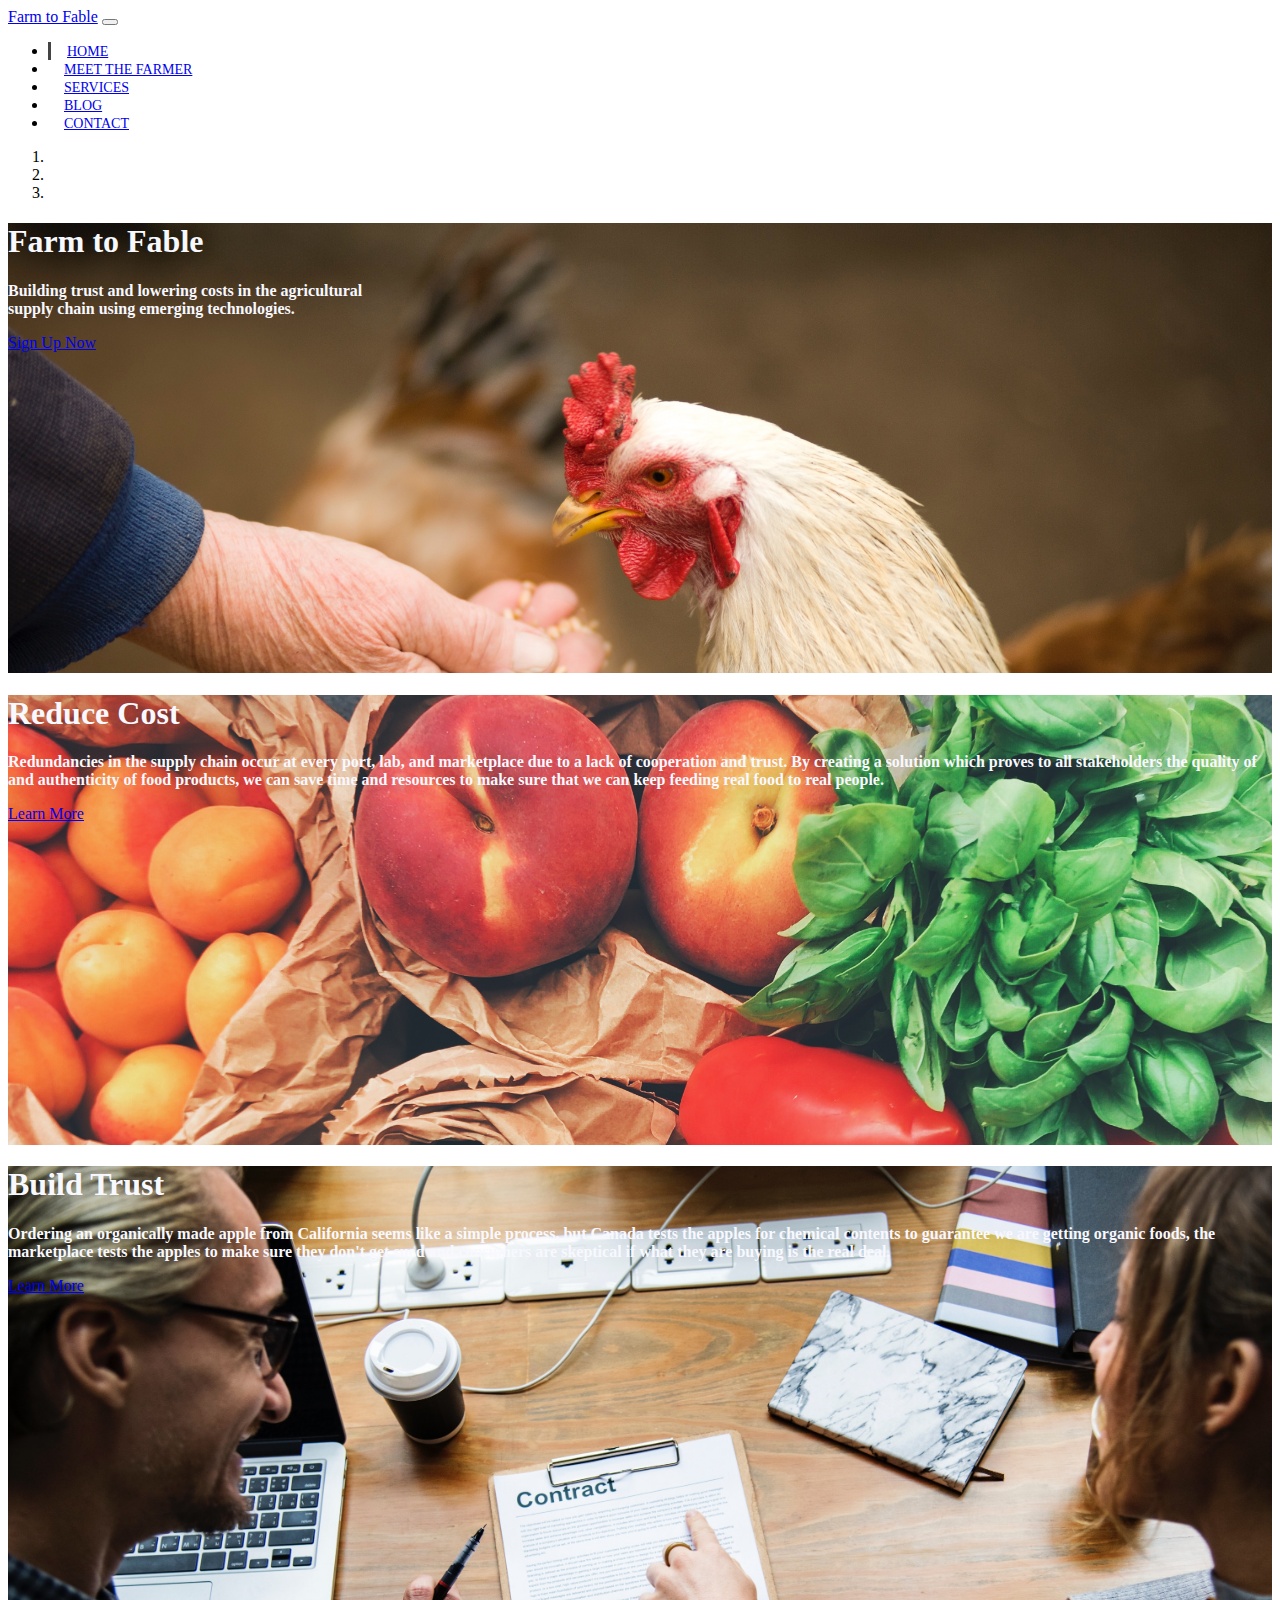
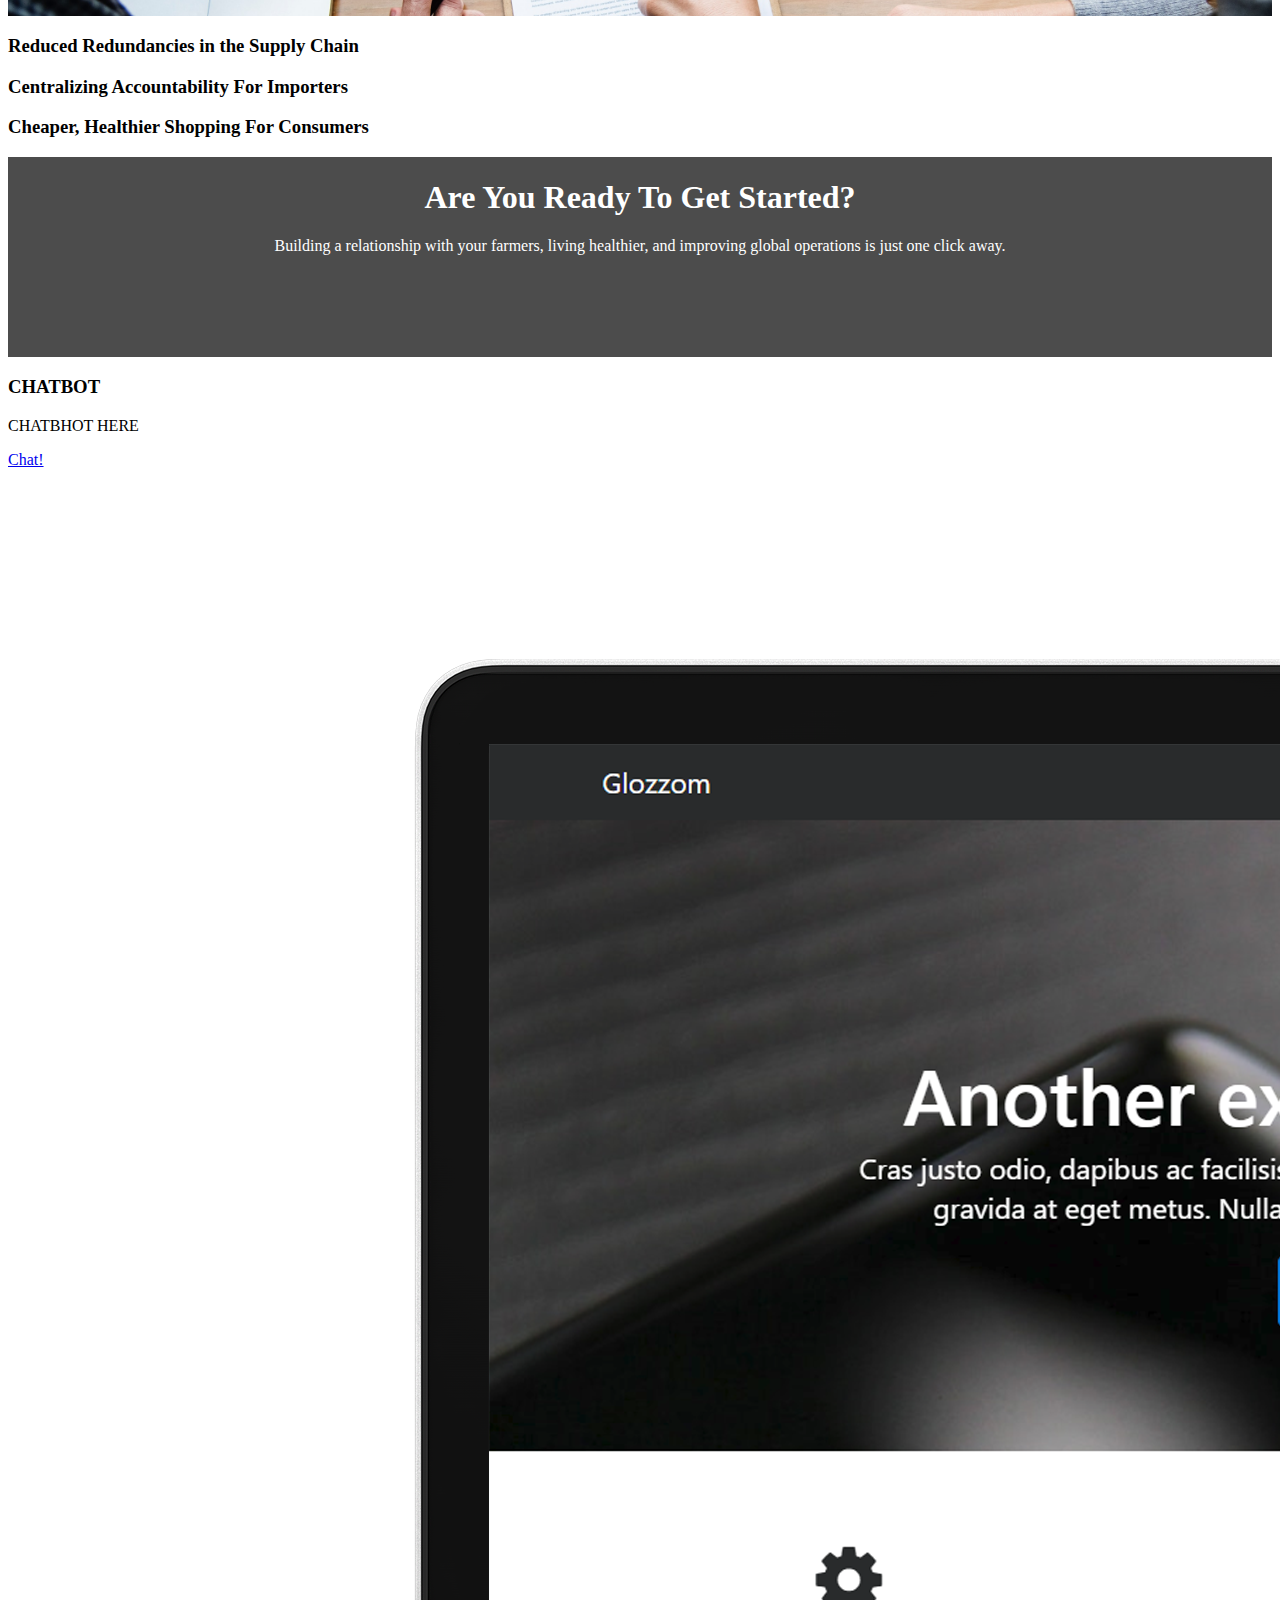
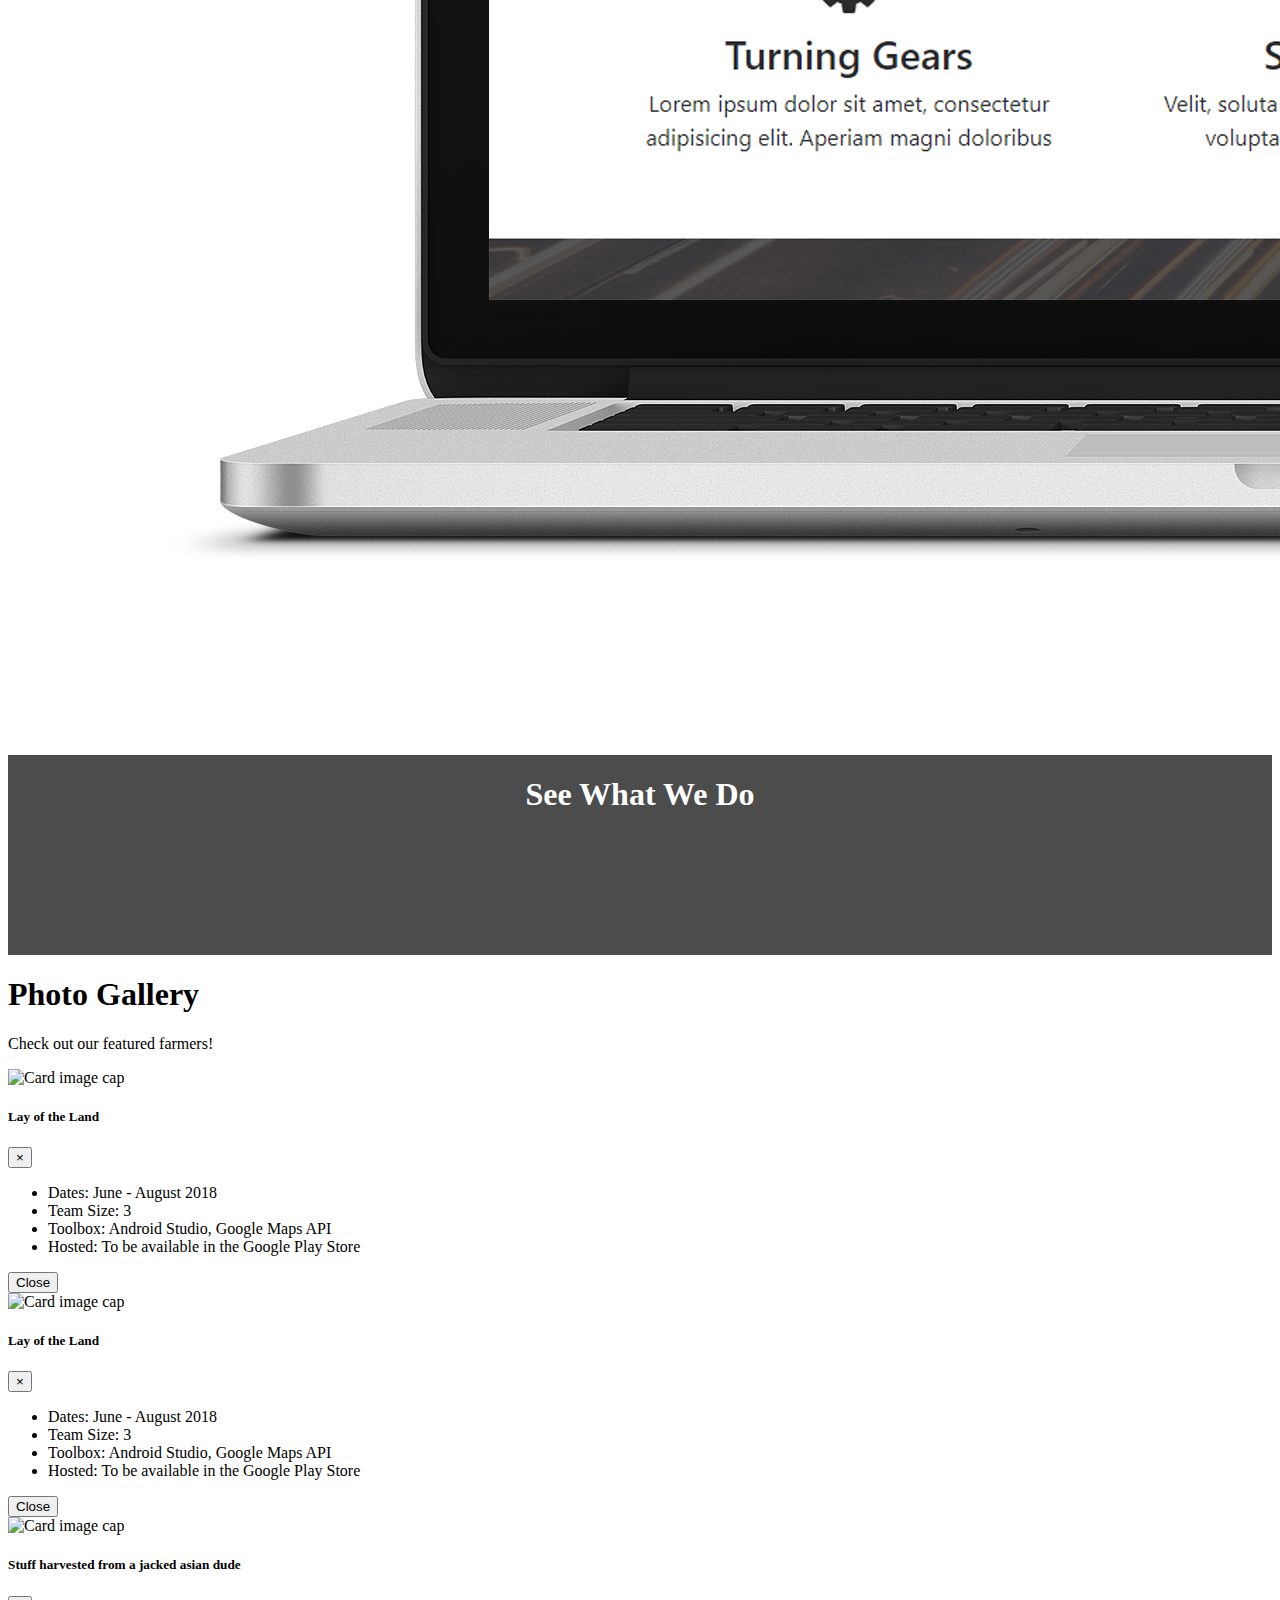
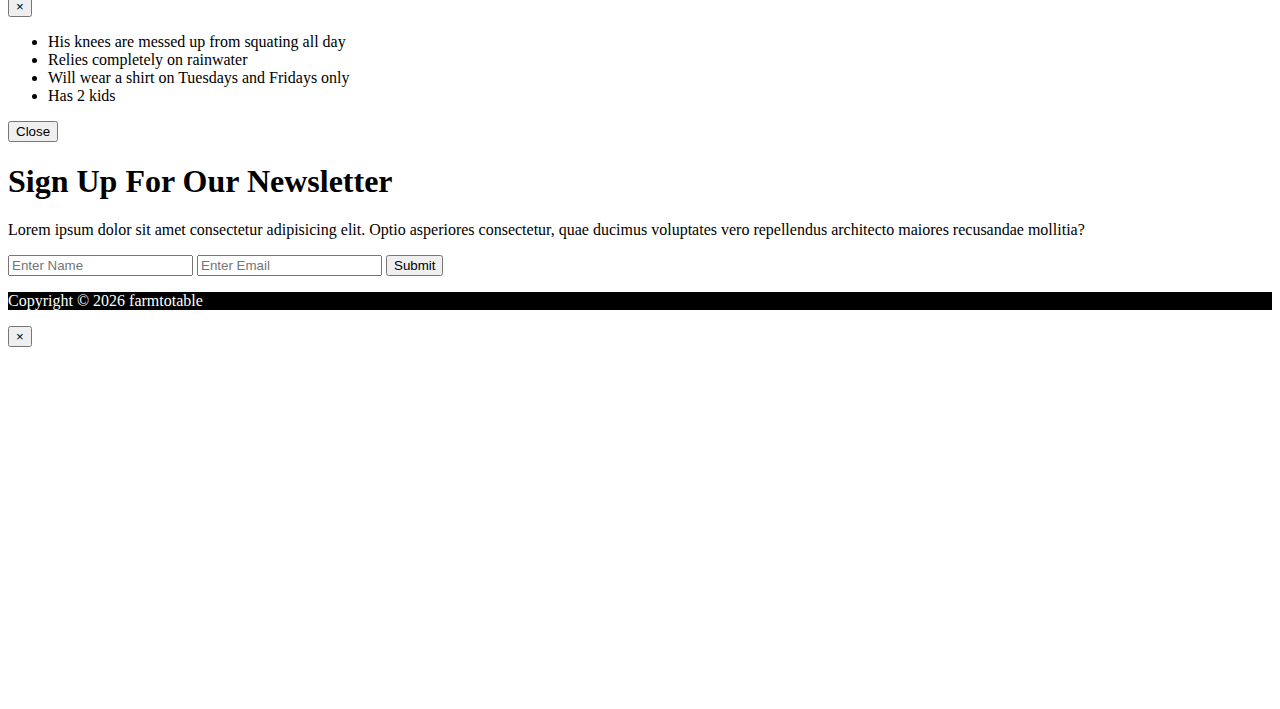
==== FrontEnd/index.html @ 5220e640 "Adding the front end skeleton, mostly placeholders" ====
<!DOCTYPE html>
<html lang="en">

<head>
  <meta charset="UTF-8">
  <meta name="viewport" content="width=device-width, initial-scale=1.0">
  <meta http-equiv="X-UA-Compatible" content="ie=edge">
  <link rel="stylesheet" href="https://use.fontawesome.com/releases/v5.0.13/css/all.css" integrity="sha384-DNOHZ68U8hZfKXOrtjWvjxusGo9WQnrNx2sqG0tfsghAvtVlRW3tvkXWZh58N9jp"
    crossorigin="anonymous">
  <link rel="stylesheet" href="https://stackpath.bootstrapcdn.com/bootstrap/4.1.1/css/bootstrap.min.css" integrity="sha384-WskhaSGFgHYWDcbwN70/dfYBj47jz9qbsMId/iRN3ewGhXQFZCSftd1LZCfmhktB"
    crossorigin="anonymous">
  <link rel="stylesheet" href="https://cdnjs.cloudflare.com/ajax/libs/ekko-lightbox/5.3.0/ekko-lightbox.css" />
  <link rel="stylesheet" href="css/style.css">
  <title>Bootstrap Theme</title>
</head>

<body>
  <nav class="navbar navbar-expand-sm navbar-dark bg-dark">
    <div class="container">
      <a href="index.html" class="navbar-brand">Farm to Fable</a>
      <button class="navbar-toggler" data-toggle="collapse" data-target="#navbarCollapse">
        <span class="navbar-toggler-icon"></span>
      </button>
      <div class="collapse navbar-collapse" id="navbarCollapse">
        <ul class="navbar-nav ml-auto">
          <li class="nav-item active">
            <a href="index.html" class="nav-link">Home</a>
          </li>
          <li class="nav-item">
            <a href="about.html" class="nav-link">Meet the Farmer</a>
          </li>
          <li class="nav-item">
            <a href="services.html" class="nav-link">Services</a>
          </li>
          <li class="nav-item">
            <a href="blog.html" class="nav-link">Blog</a>
          </li>
          <li class="nav-item">
            <a href="contact.html" class="nav-link">Contact</a>
          </li>
        </ul>
      </div>
    </div>
  </nav>

  <!-- SHOWCASE SLIDER -->
  <section id="showcase">
    <div id="myCarousel" class="carousel slide" data-ride="carousel">
      <ol class="carousel-indicators">
        <li data-target="#myCarousel" data-slide-to="0" class="active"></li>
        <li data-target="#myCarousel" data-slide-to="1"></li>
        <li data-target="#myCarousel" data-slide-to="2"></li>
      </ol>
      <div class="carousel-inner">
        <div class="carousel-item carousel-image-1 active">
          <div class="container">
            <div class="carousel-caption d-none d-sm-block text-left mb-5 ">
              <h1 class="display-3">Farm to Fable</h1>
              <p class="lead"><b>Building trust and lowering costs in the agricultural<br/>supply chain using emerging technologies.</b></p>
              <a href="#" class="btn btn-danger btn-lg">Sign Up Now</a>
            </div>
          </div>
        </div>

        <div class="carousel-item carousel-image-2">
          <div class="container">
            <div class="carousel-caption d-none d-sm-block mb-5">
              <h1 class="display-3">Reduce Cost</h1>
              <p class="lead"><b>Redundancies in the supply chain occur at every port, lab, and marketplace due to a lack of cooperation and trust. By creating a solution which proves to all stakeholders the quality of and authenticity of food products, we can save time and resources to make sure that we can keep feeding real food to real people.</b></p>
              <a href="#" class="btn btn-primary btn-lg">Learn More</a>
            </div>
          </div>
        </div>

        <div class="carousel-item carousel-image-3">
          <div class="container">
            <div class="carousel-caption d-none d-sm-block mb-5">
              <h1 class="display-3">Build Trust</h1>
              <p class="lead"><b>Ordering an organically made apple from California seems like a simple process, but Canada tests the apples for chemical contents to guarantee we are getting organic foods, the marketplace tests the apples to make sure they don't get sued and consumers are skeptical if what they are buying is the real deal.</b></p>
              <a href="#" class="btn btn-success btn-lg">Learn More</a>
            </div>
          </div>
        </div>
      </div>

      <a href="#myCarousel" data-slide="prev" class="carousel-control-prev">
        <span class="carousel-control-prev-icon"></span>
      </a>

      <a href="#myCarousel" data-slide="next" class="carousel-control-next">
        <span class="carousel-control-next-icon"></span>
      </a>
    </div>
  </section>

  <!--HOME ICON SECTION  -->
  <section id="home-icons" class="py-5">
    <div class="container">
      <div class="row">
        <div class="col-md-4 mb-4 text-center">
          <i class="fas fa-cog fa-3x mb-2"></i>
          <h3>Reduced Redundancies in the Supply Chain</h3>
        </div>
        <div class="col-md-4 mb-4 text-center">
          <i class="fas fa-cloud fa-3x mb-2"></i>
          <h3>Centralizing Accountability For Importers</h3>
        </div>
        <div class="col-md-4 mb-4 text-center">
          <i class="fas fa-cart-plus fa-3x mb-2"></i>
          <h3>Cheaper, Healthier Shopping For Consumers</h3>
        </div>
      </div>
    </div>
  </section>

  <!-- HOME HEADING SECTION -->
  <section id="home-heading" class="p-5">
    <div class="dark-overlay">
      <div class="row">
        <div class="col">
          <div class="container pt-5">
            <h1>Are You Ready To Get Started?</h1>
            <p class="d-none d-md-block">Building a relationship with your farmers, living healthier, and improving global operations is just one click away.</p>
          </div>
        </div>
      </div>
    </div>
  </section>

  <!-- INFO SECTION -->
  <section id="info" class="py-3">
    <div class="container">
      <div class="row">
        <div class="col-md-6 align-self-center">
          <h3>CHATBOT</h3>
          <p>CHATBHOT HERE</p>
          <a href="about.html" class="btn btn-outline-danger btn-lg">Chat!</a>
        </div>
        <div class="col-md-6">
          <img src="img/laptop.png" alt="" class="img-fluid">
        </div>
      </div>
    </div>
  </section>

  <!-- VIDEO PLAY -->
  <section id="video-play">
    <div class="dark-overlay">
      <div class="row">
        <div class="col">
          <div class="container p-5">
            <a href="#" class="video" data-video="https://www.youtube.com/embed/FtK65VH5OBg" data-toggle="modal" data-target="#videoModal">
              <i class="fas fa-play fa-3x"></i>
            </a>
            <h1>See What We Do</h1>
          </div>
        </div>
      </div>
    </div>
  </section>

  <!-- PHOTO GALLERY -->
  <section id="gallery" class="py-5">
    <div class="container">
      <h1 class="text-center">Photo Gallery</h1>
      <p class="text-center">Check out our featured farmers!</p>
      <div class="row mb-4">


          <!-- //////////////////////////////////////////////////// -->

        <div class="col-md-4">
            <a data-toggle="modal" data-target="#layofland" data-height="56"
            data-width="562">
              <img class="card-img-top img-fluid cardpic border border-secondary pic" src="img/farmer1.jpg" alt="Card image cap">
  
              <div class="card-body">
              </div>
            </a>
  
          </div>

        <div class="modal text-secondary" id="layofland">
            <div class="modal-dialog">
              <div class="modal-content">
                <div class="modal-header">
                  <h5 class="modal-title">Lay of the Land</h5>
                  <button class="close" data-dismiss="modal">&times;</button>
                </div>
                <div class="modal-body">
                  <ul>
                    <li>Dates: June - August 2018</li>
                    <li>Team Size: 3</li>
                    <li>Toolbox: Android Studio, Google Maps API</li>
                    <li>Hosted: To be available in the Google Play Store</li>
                  </ul>
                </div>
                <div class="modal-footer">
                  <button class="btn btn-secondary" data-dismiss="modal">Close</button>
                </div>
              </div>
            </div>
          </div>

          <!-- //////////////////////////////////////////////////// -->

          <div class="col-md-4">
              <a data-toggle="modal" data-target="#layofland" data-height="562"
              data-width="562">
                <img class="card-img-top img-fluid cardpic border border-secondary pic" height="56" src="img/farmer2.jpg" alt="Card image cap">
    
                <div class="card-body">
                </div>
              </a>
    
            </div>
  
          <div class="modal text-secondary" id="layofland">
              <div class="modal-dialog">
                <div class="modal-content">
                  <div class="modal-header">
                    <h5 class="modal-title">Lay of the Land</h5>
                    <button class="close" data-dismiss="modal">&times;</button>
                  </div>
                  <div class="modal-body">
                    <ul>
                      <li>Dates: June - August 2018</li>
                      <li>Team Size: 3</li>
                      <li>Toolbox: Android Studio, Google Maps API</li>
                      <li>Hosted: To be available in the Google Play Store</li>
                    </ul>
                  </div>
                  <div class="modal-footer">
                    <button class="btn btn-secondary" data-dismiss="modal">Close</button>
                  </div>
                </div>
              </div>
            </div>
  
            <!-- //////////////////////////////////////////////////// -->
  
            <div class="col-md-4">
                <a data-toggle="modal" data-target="#layofland" data-height="562"
                data-width="562">
                  <img class="card-img-top img-fluid cardpic border border-secondary pic" height="56" src="img/farmer3.jpg" alt="Card image cap">
      
                  <div class="card-body">
                  </div>
                </a>
      
              </div>
    
            <div class="modal text-secondary" id="layofland">
                <div class="modal-dialog">
                  <div class="modal-content">
                    <div class="modal-header">
                      <h5 class="modal-title">Stuff harvested from a jacked asian dude</h5>
                      <button class="close" data-dismiss="modal">&times;</button>
                    </div>
                    <div class="modal-body">
                      <ul>
                        <li>His knees are messed up from squating all day</li>
                        <li>Relies completely on rainwater</li>
                        <li>Will wear a shirt on Tuesdays and Fridays only</li>
                        <li>Has 2 kids</li>
                      </ul>
                    </div>
                    <div class="modal-footer">
                      <button class="btn btn-secondary" data-dismiss="modal">Close</button>
                    </div>
                  </div>
                </div>
              </div>
    
              <!-- //////////////////////////////////////////////////// -->


      </div>
    </div>
  </section>

  <!-- NEWSLETTER -->
  <section id="newsletter" class="text-center p-5 bg-dark text-white">
    <div class="container">
      <div class="row">
        <div class="col">
          <h1>Sign Up For Our Newsletter</h1>
          <p>Lorem ipsum dolor sit amet consectetur adipisicing elit. Optio asperiores consectetur, quae ducimus voluptates
            vero repellendus architecto maiores recusandae mollitia?</p>
          <form class="form-inline justify-content-center">
            <input type="text" class="form-control mb-2 mr-2" placeholder="Enter Name">
            <input type="text" class="form-control mb-2 mr-2" placeholder="Enter Email">
            <button class="btn btn-primary mb-2">Submit</button>
          </form>
        </div>
      </div>
    </div>
  </section>

  <!-- FOOTER -->
  <footer id="main-footer" class="text-center p-4">
    <div class="container">
      <div class="row">
        <div class="col">
          <p>Copyright &copy;
            <span id="year"></span> farmtotable</p>
        </div>
      </div>
    </div>
  </footer>


  <!-- VIDEO MODAL -->
  <div class="modal fade" id="videoModal">
    <div class="modal-dialog">
      <div class="modal-content">
        <div class="modal-body">
          <button class="close" data-dismiss="modal">
            <span>&times;</span>
          </button>
          <iframe src="" frameborder="0" height="350" width="100%" allowfullscreen></iframe>
        </div>
      </div>
    </div>
  </div>



  <script src="http://code.jquery.com/jquery-3.3.1.min.js" integrity="sha256-FgpCb/KJQlLNfOu91ta32o/NMZxltwRo8QtmkMRdAu8="
    crossorigin="anonymous"></script>
  <script src="https://cdnjs.cloudflare.com/ajax/libs/popper.js/1.14.3/umd/popper.min.js" integrity="sha384-ZMP7rVo3mIykV+2+9J3UJ46jBk0WLaUAdn689aCwoqbBJiSnjAK/l8WvCWPIPm49"
    crossorigin="anonymous"></script>
  <script src="https://stackpath.bootstrapcdn.com/bootstrap/4.1.1/js/bootstrap.min.js" integrity="sha384-smHYKdLADwkXOn1EmN1qk/HfnUcbVRZyYmZ4qpPea6sjB/pTJ0euyQp0Mk8ck+5T"
    crossorigin="anonymous"></script>
  <script src="https://cdnjs.cloudflare.com/ajax/libs/ekko-lightbox/5.3.0/ekko-lightbox.min.js"></script>

  <script>
    // Get the current year for the copyright
    $('#year').text(new Date().getFullYear());

    // Configure Slider
    $('.carousel').carousel({
      interval: 6000,
      pause: 'hover'
    });

    // Lightbox Init
    $(document).on('click', '[data-toggle="lightbox"]', function (event) {
      event.preventDefault();
      $(this).ekkoLightbox();
    });

    // Video Play
    $(function () {
      // Auto play modal video
      $(".video").click(function () {
        var theModal = $(this).data("target"),
          videoSRC = $(this).attr("data-video"),
          videoSRCauto = videoSRC + "?modestbranding=1&rel=0&controls=0&showinfo=0&html5=1&autoplay=1";
        $(theModal + ' iframe').attr('src', videoSRCauto);
        $(theModal + ' button.close').click(function () {
          $(theModal + ' iframe').attr('src', videoSRC);
        });
      });
    });

  </script>
</body>

</html>
---- FrontEnd/css/style.css ----
body {
  overflow-x: hidden;
}

.navbar .nav-link {
  font-size: 14px;
  text-transform: uppercase;
  padding-left: 1rem !important;
  padding-right: 1rem !important;
}

.navbar .nav-item.active {
  border-left: #444 3px solid;
}

.pic {
  height: 350px;
  width: 350px;
}
.carousel-caption {
  color:ghostwhite;
}
.carousel-item {
  height: 450px;
}

.carousel-image-1 {
  background: url('../img/splash.jpg');
  background-size: cover;

}

.carousel-image-2 {
  background: url('../img/foods.jpg');
  background-size: cover;
}

.carousel-image-3 {
  background: url('../img/contract.jpg');
  background-size: cover;
}

#home-heading {
  position: relative;
  min-height: 200px;
  background: url('../img/lights.jpg');
  background-attachment: fixed;
  background-repeat: no-repeat;
  text-align: center;
  color: #fff;
}

.dark-overlay {
  position: absolute;
  top: 0;
  left: 0;
  width: 100%;
  height: 100%;
  background: rgba(0, 0, 0, 0.7);
}

#video-play {
  position: relative;
  min-height: 200px;
  background: url('../img/media.jpg');
  background-attachment: fixed;
  background-repeat: no-repeat;
  background-position: 0 -300px;
  text-align: center;
  color: #fff;
}

#video-play a {
  color: #fff;
}

#page-header {
  height: 200px;
  background: url('../img/image1.jpg');
  background-position: 0 -360px;
  background-attachment: fixed;
  color: #fff;
  border-bottom: 1px #eee solid;
  padding-top: 50px;
}

.about-img {
  margin-top: -50px;
}

#faq .card {
  border: #444;
}

#faq a {
  color: #fff;
  text-decoration: none;
}

#faq .card-body,
#faq .card-header {
  background: #333;
}

#main-footer {
  background: #000;
  color: #fff;
}
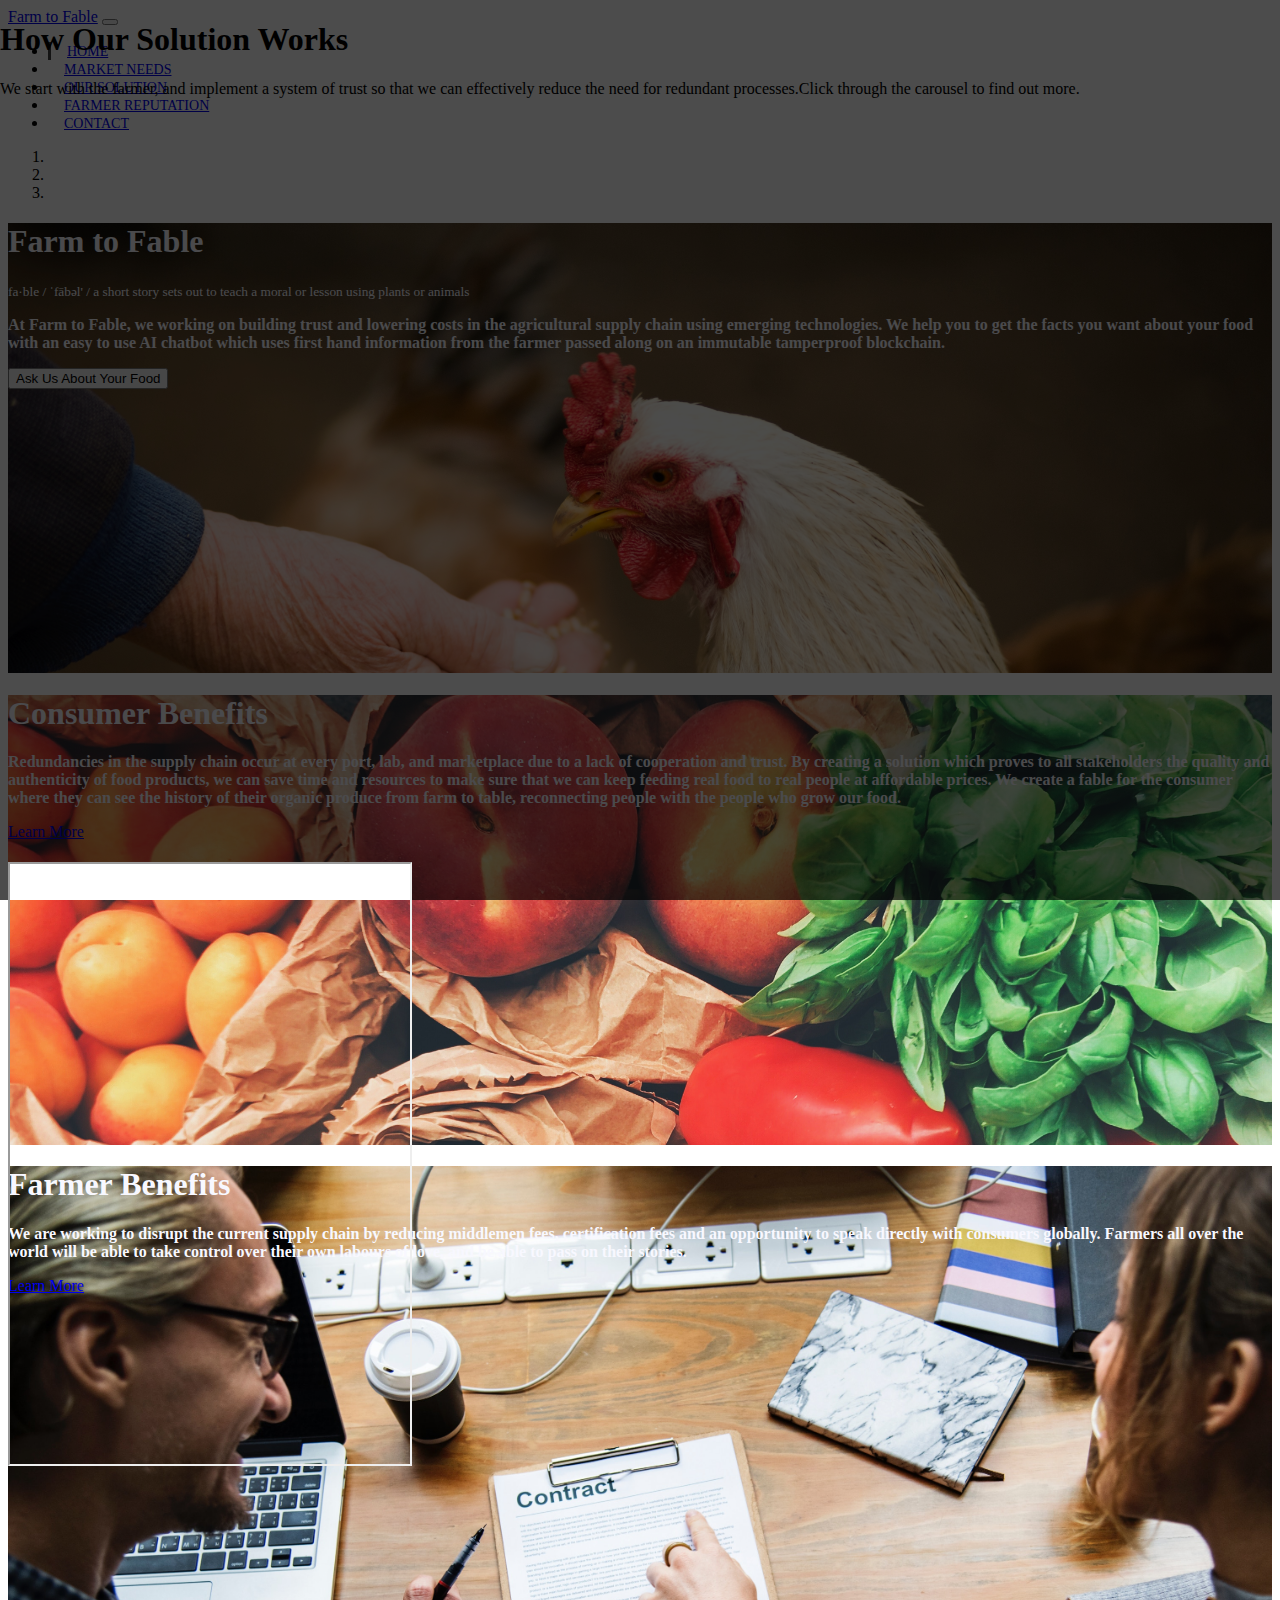
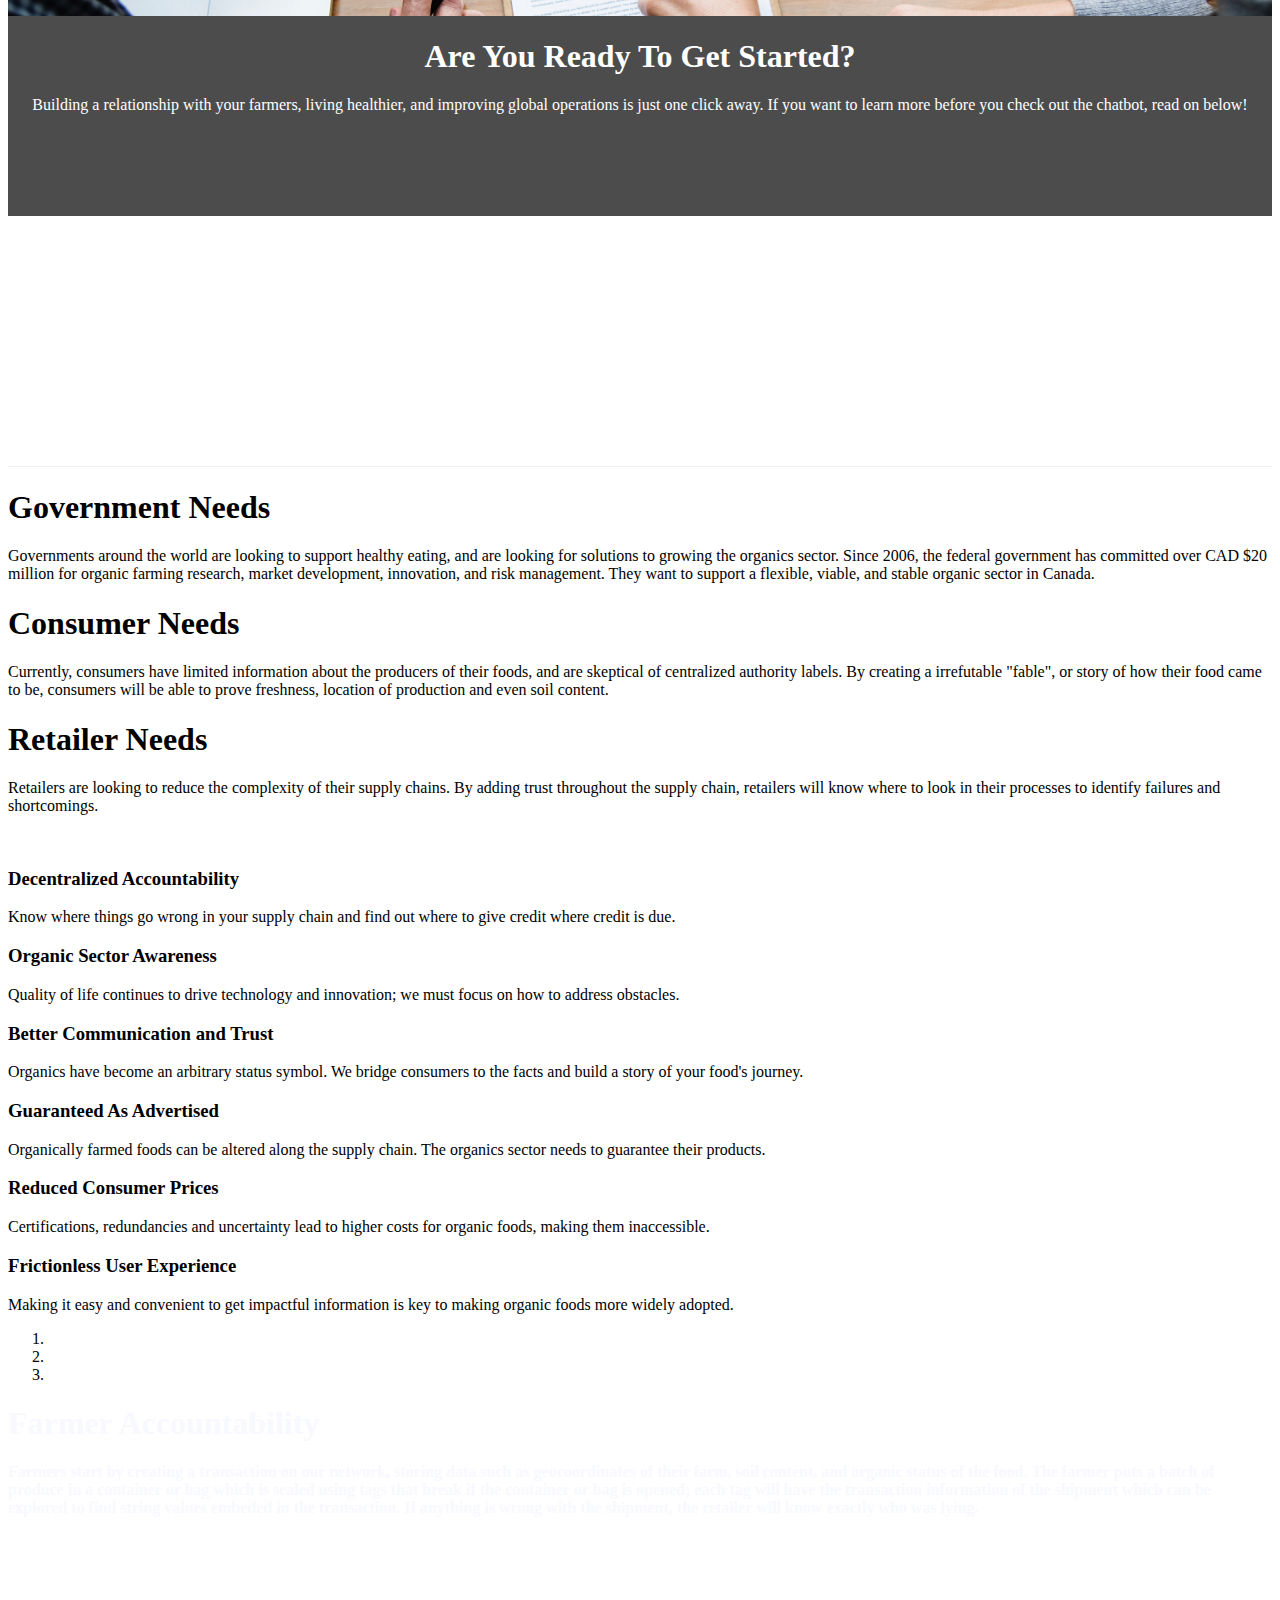
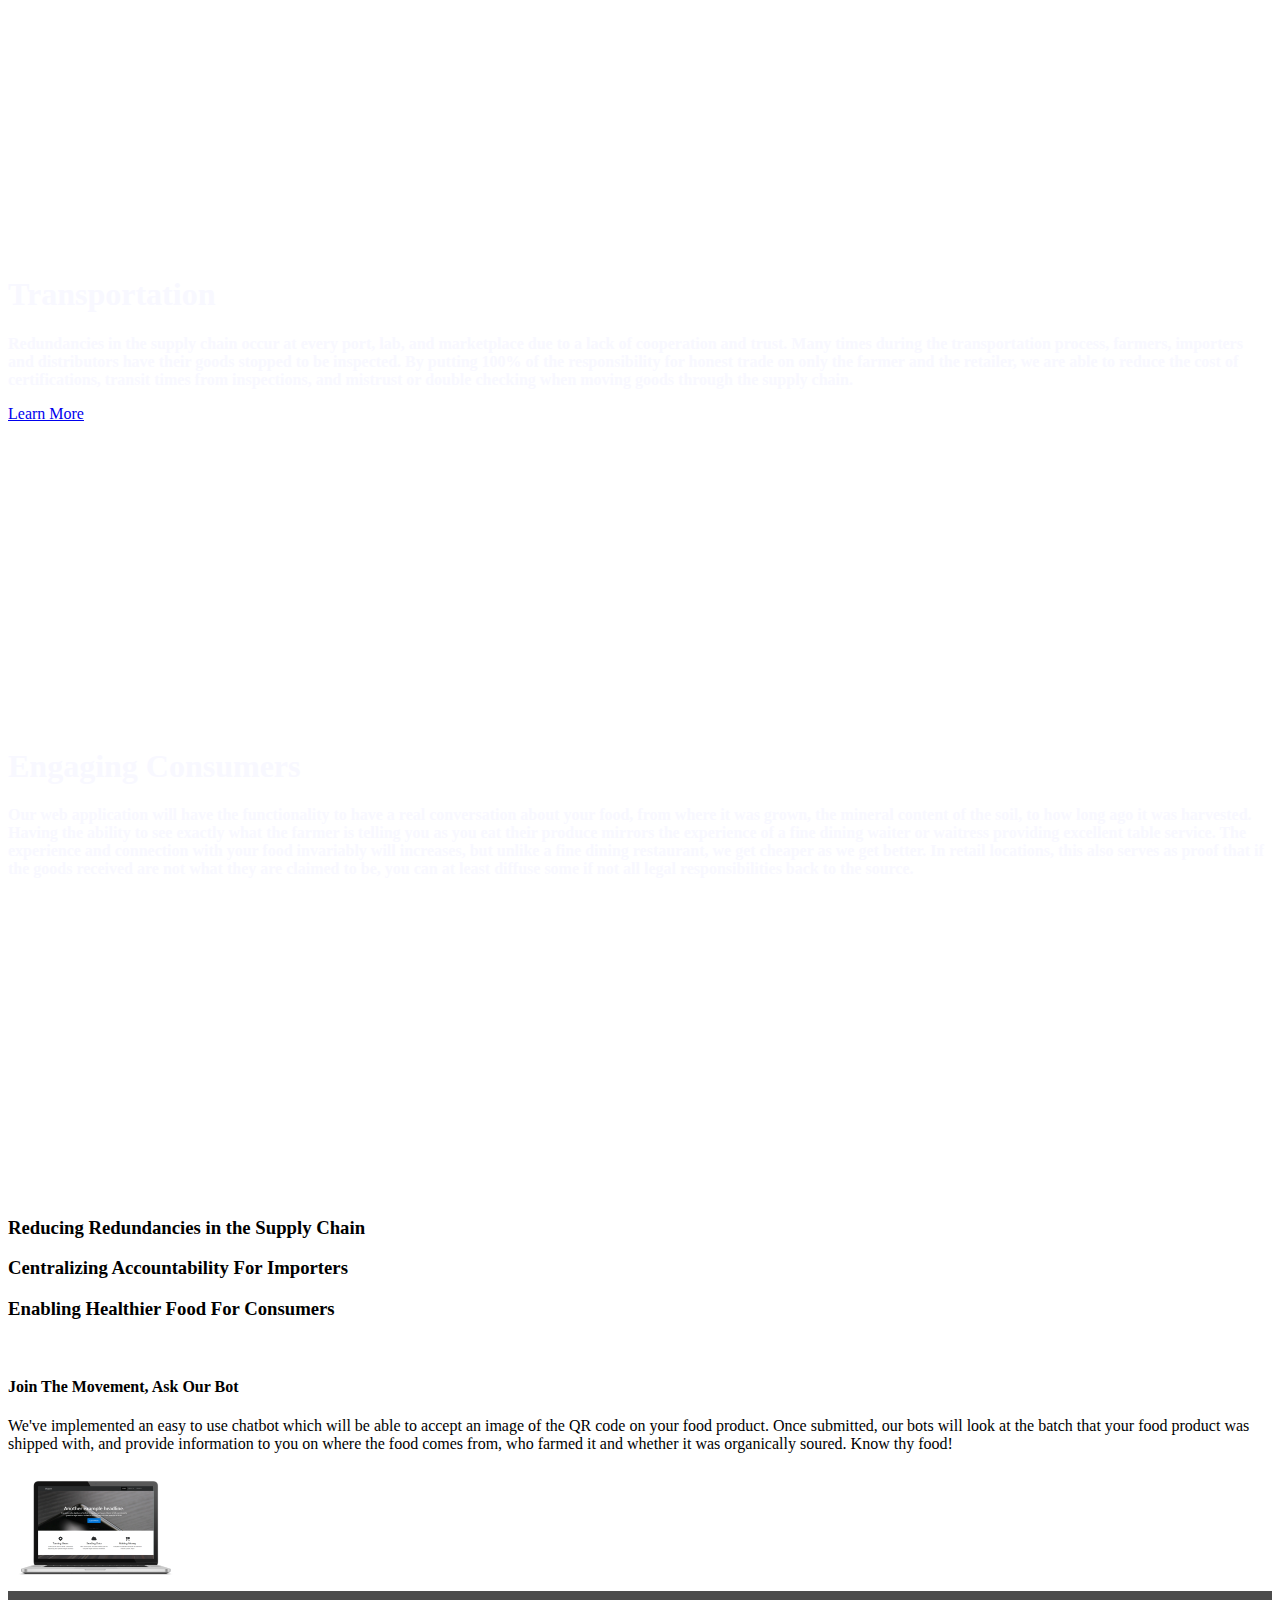
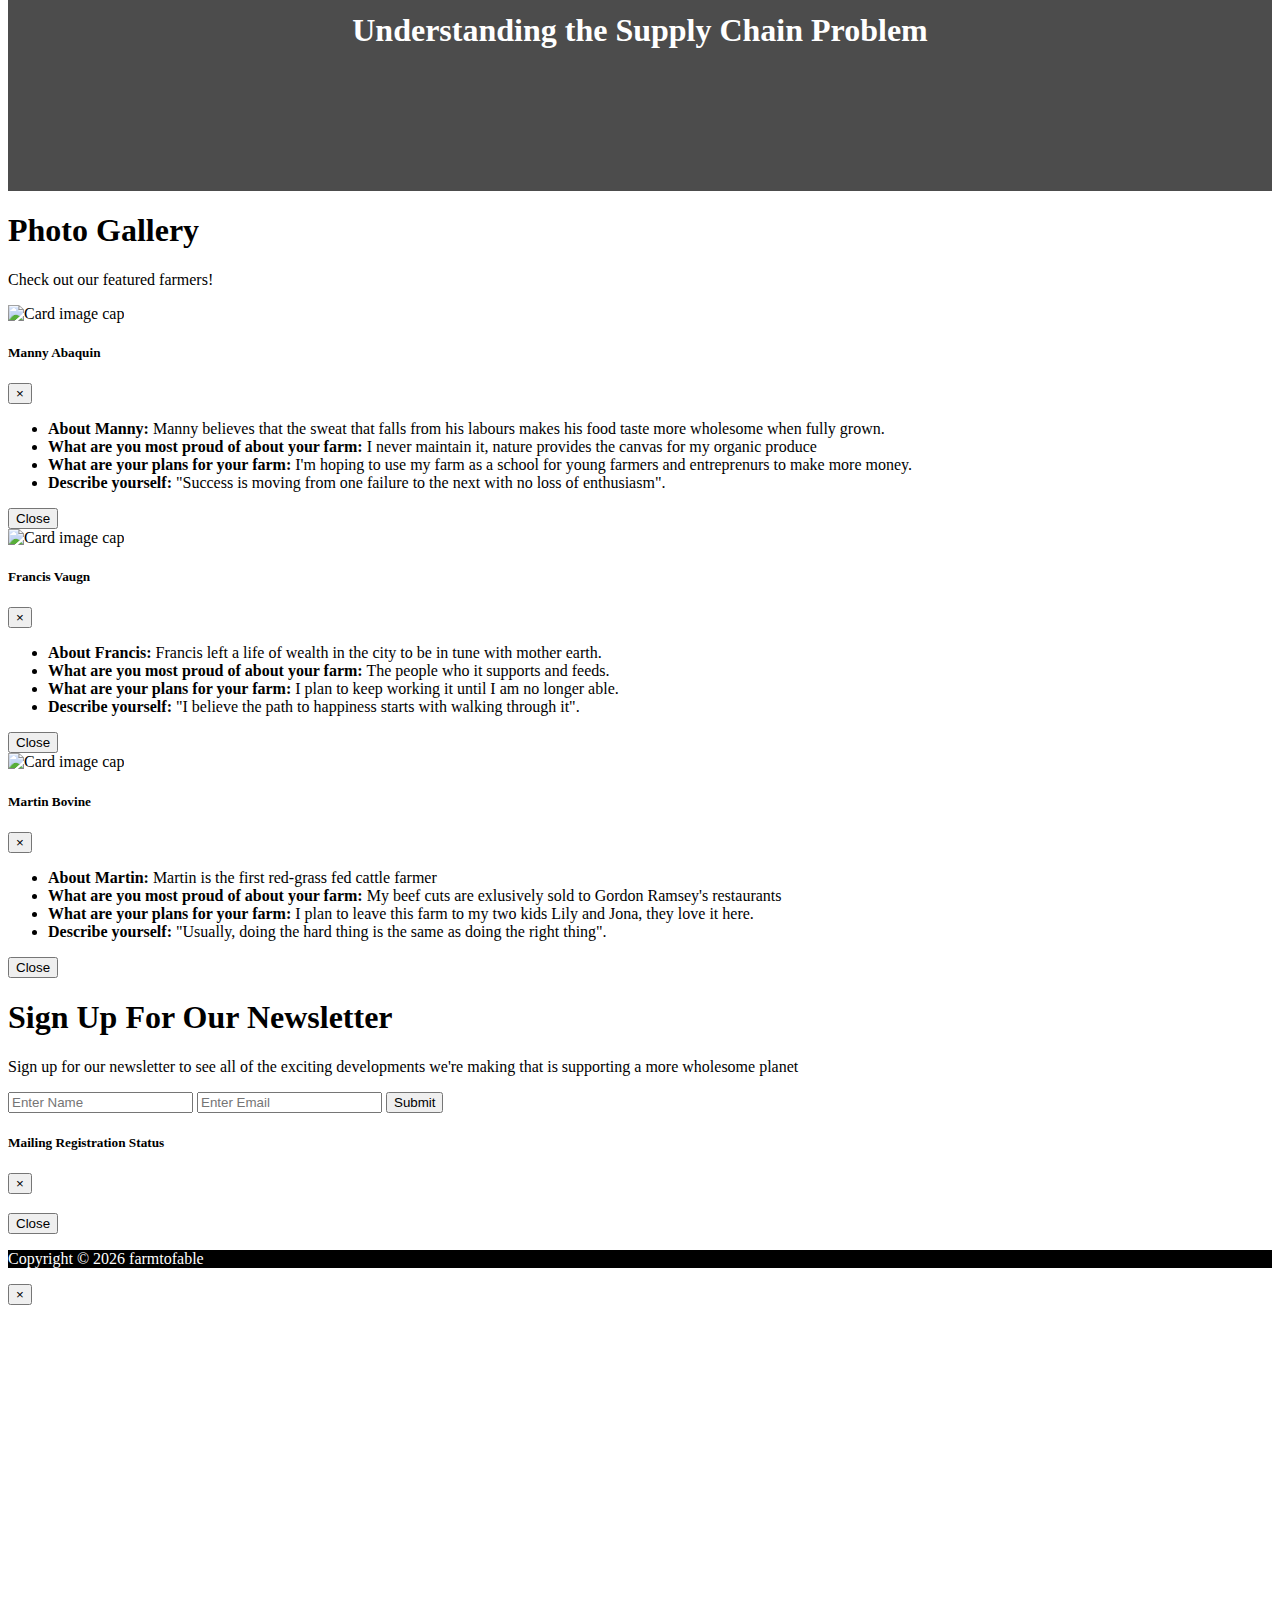
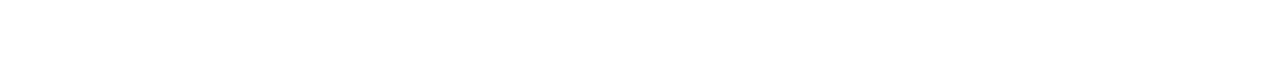
==== commit 2a9c746d: "Updates website at 1:07PM" ====
--- a/FrontEnd/index.html
+++ b/FrontEnd/index.html
@@ -11,29 +11,29 @@
     crossorigin="anonymous">
   <link rel="stylesheet" href="https://cdnjs.cloudflare.com/ajax/libs/ekko-lightbox/5.3.0/ekko-lightbox.css" />
   <link rel="stylesheet" href="css/style.css">
-  <title>Bootstrap Theme</title>
+  <title>Farm to Fable</title>
 </head>
 
 <body>
-  <nav class="navbar navbar-expand-sm navbar-dark bg-dark">
+  <nav class="navbar navbar-expand-sm navbar-dark bg-dark fixed-top p-2">
     <div class="container">
-      <a href="index.html" class="navbar-brand">Farm to Fable</a>
+      <a href="index.html" class="navbar-brand ">Farm to Fable</a>
       <button class="navbar-toggler" data-toggle="collapse" data-target="#navbarCollapse">
         <span class="navbar-toggler-icon"></span>
       </button>
       <div class="collapse navbar-collapse" id="navbarCollapse">
         <ul class="navbar-nav ml-auto">
           <li class="nav-item active">
-            <a href="index.html" class="nav-link">Home</a>
+            <a href="#top-link" class="nav-link">Home</a>
           </li>
           <li class="nav-item">
-            <a href="about.html" class="nav-link">Meet the Farmer</a>
+            <a href="#page-header" class="nav-link">Market Needs</a>
           </li>
           <li class="nav-item">
-            <a href="services.html" class="nav-link">Services</a>
+            <a href="#solution-heading" class="nav-link">Our Solution</a>
           </li>
           <li class="nav-item">
-            <a href="blog.html" class="nav-link">Blog</a>
+            <a href="reputation.html" class="nav-link">Farmer Reputation</a>
           </li>
           <li class="nav-item">
             <a href="contact.html" class="nav-link">Contact</a>
@@ -44,29 +44,30 @@
   </nav>
 
   <!-- SHOWCASE SLIDER -->
-  <section id="showcase">
+  <section id="showcase" class="mt-5">
     <div id="myCarousel" class="carousel slide" data-ride="carousel">
       <ol class="carousel-indicators">
         <li data-target="#myCarousel" data-slide-to="0" class="active"></li>
         <li data-target="#myCarousel" data-slide-to="1"></li>
         <li data-target="#myCarousel" data-slide-to="2"></li>
       </ol>
-      <div class="carousel-inner">
+      <div class="carousel-inner" id="top-link">
         <div class="carousel-item carousel-image-1 active">
           <div class="container">
-            <div class="carousel-caption d-none d-sm-block text-left mb-5 ">
+            <div class="carousel-caption d-none d-sm-block mb-5 p-3 mb-2 bg-light text-dark rounded opacity">
               <h1 class="display-3">Farm to Fable</h1>
-              <p class="lead"><b>Building trust and lowering costs in the agricultural<br/>supply chain using emerging technologies.</b></p>
-              <a href="#" class="btn btn-danger btn-lg">Sign Up Now</a>
+              <p><small>fa·ble / ˈfābəl' / a short story sets out to teach a moral or lesson using plants or animals</small></p>
+              <p class="lead"><b>At Farm to Fable, we working on building trust and lowering costs in the agricultural supply chain using emerging technologies. We help you to get the facts you want about your food with an easy to use AI chatbot which uses first hand information from the farmer passed along on an immutable tamperproof blockchain.</b></p>
+              <input id="getstarted" type="button" value="Ask Us About Your Food" class="btn btn-danger btn-lg">
             </div>
           </div>
         </div>
 
         <div class="carousel-item carousel-image-2">
           <div class="container">
-            <div class="carousel-caption d-none d-sm-block mb-5">
-              <h1 class="display-3">Reduce Cost</h1>
-              <p class="lead"><b>Redundancies in the supply chain occur at every port, lab, and marketplace due to a lack of cooperation and trust. By creating a solution which proves to all stakeholders the quality of and authenticity of food products, we can save time and resources to make sure that we can keep feeding real food to real people.</b></p>
+            <div class="carousel-caption d-none d-sm-block mb-5 p-3 mb-2 bg-light text-dark rounded opacity">
+              <h1 class="display-3">Consumer Benefits</h1>
+              <p><b>Redundancies in the supply chain occur at every port, lab, and marketplace due to a lack of cooperation and trust. By creating a solution which proves to all stakeholders the quality and authenticity of food products, we can save time and resources to make sure that we can keep feeding real food to real people at affordable prices. We create a fable for the consumer where they can see the history of their organic produce from farm to table, reconnecting people with the people who grow our food.</b></p>
               <a href="#" class="btn btn-primary btn-lg">Learn More</a>
             </div>
           </div>
@@ -74,9 +75,9 @@
 
         <div class="carousel-item carousel-image-3">
           <div class="container">
-            <div class="carousel-caption d-none d-sm-block mb-5">
-              <h1 class="display-3">Build Trust</h1>
-              <p class="lead"><b>Ordering an organically made apple from California seems like a simple process, but Canada tests the apples for chemical contents to guarantee we are getting organic foods, the marketplace tests the apples to make sure they don't get sued and consumers are skeptical if what they are buying is the real deal.</b></p>
+            <div class="carousel-caption d-none d-sm-block mb-5 p-3 mb-2 bg-light text-dark rounded opacity">
+              <h1 class="display-3">Farmer Benefits</h1>
+              <p class="lead"><b>We are working to disrupt the current supply chain by reducing middlemen fees, certification fees and an opportunity to speak directly with consumers globally. Farmers all over the world will be able to take control over their own labours of love, and be able to pass on their stories.</b></p>
               <a href="#" class="btn btn-success btn-lg">Learn More</a>
             </div>
           </div>
@@ -93,72 +94,247 @@
     </div>
   </section>
 
-  <!--HOME ICON SECTION  -->
-  <section id="home-icons" class="py-5">
-    <div class="container">
-      <div class="row">
-        <div class="col-md-4 mb-4 text-center">
-          <i class="fas fa-cog fa-3x mb-2"></i>
-          <h3>Reduced Redundancies in the Supply Chain</h3>
-        </div>
-        <div class="col-md-4 mb-4 text-center">
-          <i class="fas fa-cloud fa-3x mb-2"></i>
-          <h3>Centralizing Accountability For Importers</h3>
-        </div>
-        <div class="col-md-4 mb-4 text-center">
-          <i class="fas fa-cart-plus fa-3x mb-2"></i>
-          <h3>Cheaper, Healthier Shopping For Consumers</h3>
-        </div>
-      </div>
-    </div>
-  </section>
-
-  <!-- HOME HEADING SECTION -->
+
+
+  <!-- START HEADING SECTION -->
   <section id="home-heading" class="p-5">
     <div class="dark-overlay">
       <div class="row">
         <div class="col">
           <div class="container pt-5">
             <h1>Are You Ready To Get Started?</h1>
-            <p class="d-none d-md-block">Building a relationship with your farmers, living healthier, and improving global operations is just one click away.</p>
+            <p class="d-none d-md-block">Building a relationship with your farmers, living healthier, and improving global operations is just one click away. If you want to learn more before you check out the chatbot, read on below!</p>
           </div>
         </div>
       </div>
     </div>
   </section>
 
-  <!-- INFO SECTION -->
-  <section id="info" class="py-3">
-    <div class="container">
-      <div class="row">
-        <div class="col-md-6 align-self-center">
-          <h3>CHATBOT</h3>
-          <p>CHATBHOT HERE</p>
-          <a href="about.html" class="btn btn-outline-danger btn-lg">Chat!</a>
-        </div>
-        <div class="col-md-6">
-          <img src="img/laptop.png" alt="" class="img-fluid">
-        </div>
-      </div>
-    </div>
-  </section>
-
-  <!-- VIDEO PLAY -->
+
+
+
+
+
+  
+    <!-- MARKET NEEDS SECTION -->
+      <!-- PAGE HEADER -->
+      <header id="page-header">
+        <div class="container">
+          <div class="row">
+            <div class="col-md-6 m-auto text-center text-dark">
+              <h1 class="display-4 font-weight-bold">Organic Market Needs</h1>
+
+            </div>
+          </div>
+        </div>
+      </header>
+  
+    <section id="about" class="py-3">
+      <div class="container">
+        <div class="row">
+          <div class="col-md-6">
+            <h1>Government Needs</h1>
+            <p>Governments around the world are looking to support healthy eating, and are looking for solutions to growing the organics sector. Since 2006, the federal government has committed over CAD $20 million for organic farming research, market development, innovation, and risk management. They want to support a flexible, viable, and stable organic sector in Canada.</p>
+            <h1>Consumer Needs</h1>
+            <p>Currently, consumers have limited information about the producers of their foods, and are skeptical of centralized authority labels. By creating a irrefutable "fable", or story of how their food came to be, consumers will be able to prove freshness, location of production and even soil content. 
+            </p>
+            <h1>Retailer Needs</h1>
+            <p>Retailers are looking to reduce the complexity of their supply chains. By adding trust throughout the supply chain, retailers will know where to look in their processes to identify failures and shortcomings.</p>
+
+          </div>
+          <div class="col-md-6">
+            <img src="img/aboutus.jpg" alt="" class="img-fluid rounded-circle d-none d-md-block about-img">
+          </div>
+        </div>
+      </div>
+    </section>
+
+   
+  
+    <!-- ICON BOXES -->
+    <section id="icon-boxes" class="p-5">
+      <div class="container">
+        <div class="row mb-4">
+          <div class="col-md-4">
+            <div class="card bg-danger text-white text-center">
+              <div class="card-body">
+                <i class="fas fa-building fa-3x"></i>
+                <h3>Decentralized Accountability</h3>
+                Know where things go wrong in your supply chain and find out where to give credit where credit is due.
+              </div>
+            </div>
+          </div>
+          <div class="col-md-4">
+            <div class="card bg-dark text-white text-center">
+              <div class="card-body">
+                <i class="fas fa-bullhorn fa-3x"></i>
+                <h3>Organic Sector Awareness</h3>
+                Quality of life continues to drive technology and innovation; we must focus on how to address obstacles.
+              </div>
+            </div>
+          </div>
+          <div class="col-md-4">
+            <div class="card bg-danger text-white text-center">
+              <div class="card-body">
+                <i class="fas fa-comments fa-3x"></i>
+                <h3>Better Communication and Trust</h3>
+                Organics have become an arbitrary status symbol. We bridge consumers to the facts and build a story of your food's journey.
+              </div>
+            </div>
+          </div>
+        </div>
+  
+        <div class="row mb-4">
+          <div class="col-md-4">
+            <div class="card bg-dark text-white text-center">
+              <div class="card-body">
+                <i class="fas fa-box fa-3x"></i>
+                <h3>Guaranteed As Advertised</h3>
+                Organically farmed foods can be altered along the supply chain. The organics sector needs to guarantee their products.
+              </div>
+            </div>
+          </div>
+          <div class="col-md-4">
+            <div class="card bg-danger text-white text-center">
+              <div class="card-body">
+                <i class="fas fa-credit-card fa-3x"></i>
+                <h3>Reduced Consumer Prices</h3>
+                Certifications, redundancies and uncertainty lead to higher costs for organic foods, making them inaccessible.
+              </div>
+            </div>
+          </div>
+          <div class="col-md-4">
+            <div class="card bg-dark text-white text-center">
+              <div class="card-body">
+                <i class="fas fa-coffee fa-3x"></i>
+                <h3>Frictionless User Experience</h3>
+                Making it easy and convenient to get impactful information is key to making organic foods more widely adopted.
+              </div>
+            </div>
+          </div>
+        </div>
+      </div>
+    </section>
+    
+   <!-- OUR SOLUTION SECTION -->
+      <!-- PAGE HEADER -->
+      <section id="solution-heading" class="p-5">
+          <div class="dark-overlay">
+            <div class="row">
+              <div class="col">
+                <div class="container pt-5">
+                  <h1>How Our Solution Works</h1>
+                  <p class="d-none d-md-block">We start with the farmer, and implement a system of trust so that we can effectively reduce the need for redundant processes.Click through the carousel to find out more. </p>
+                </div>
+              </div>
+            </div>
+          </div>
+        </section>
+  
+
+      
+        <!-- SOLUTION SHOWCASE SLIDER -->
+  <section id="showcase2">
+      <div id="myCarousel2" class="carousel slide" data-ride="carousel">
+        <ol class="carousel-indicators">
+          <li data-target="#myCarousel2" data-slide-to="0" class="active"></li>
+          <li data-target="#myCarousel2" data-slide-to="1"></li>
+          <li data-target="#myCarousel2" data-slide-to="2"></li>
+        </ol>
+        <div class="carousel-inner">
+          <div class="carousel-item carousel-image-4 active">
+            <div class="container">
+              <div class="carousel-caption d-none d-sm-block mb-5 p-3 mb-2 bg-light text-dark rounded opacity">
+                <h1 class="display-3">Farmer Accountability</h1>
+                <p class="lead"><b>Farmers start by creating a transaction on our network, storing data such as geocoordinates of their farm, soil content, and organic status of the food. The farmer puts a batch of produce in a container or bag which is sealed using tags that break if the container or bag is opened; each tag will have the transaction information of the shipment which can be explored to find string values embeded in the transaction. If anything is wrong with the shipment, the retailer will know exactly who was lying.</b></p>
+
+              </div>
+            </div>
+          </div>
+  
+          <div class="carousel-item carousel-image-5">
+            <div class="container">
+              <div class="carousel-caption d-none d-sm-block mb-5 p-3 mb-2 bg-light text-dark rounded opacity">
+                <h1 class="display-3">Transportation</h1>
+                <p class="lead"><b>Redundancies in the supply chain occur at every port, lab, and marketplace due to a lack of cooperation and trust. Many times during the transportation process, farmers, importers and distributors have their goods stopped to be inspected. By putting 100% of the responsibility for honest trade on only the farmer and the retailer, we are able to reduce the cost of certifications, transit times from inspections, and mistrust or double checking when moving goods through the supply chain.</b></p>
+                <a href="#" class="btn btn-primary btn-lg">Learn More</a>
+              </div>
+            </div>
+          </div>
+  
+          <div class="carousel-item carousel-image-6">
+            <div class="container">
+              <div class="carousel-caption d-none d-sm-block mb-5 p-3 mb-2 bg-light text-dark rounded opacity">
+                <h1 class="display-3">Engaging Consumers</h1>
+                <p class="lead"><b>Our web application will have the functionality to have a real conversation about your food, from where it was grown, the mineral content of the soil, to how long ago it was harvested. Having the ability to see exactly what the farmer is telling you as you eat their produce mirrors the experience of a fine dining waiter or waitress providing excellent table service. The experience and connection with your food invariably will increases, but unlike a fine dining restaurant, we get cheaper as we get better. In retail locations, this also serves as proof that if the goods received are not what they are claimed to be, you can at least diffuse some if not all legal responsibilities back to the source.</b></p>
+              </div>
+            </div>
+          </div>
+        </div>
+  
+        <a href="#myCarousel2" data-slide="prev" class="carousel-control-prev">
+          <span class="carousel-control-prev-icon"></span>
+        </a>
+  
+        <a href="#myCarousel2" data-slide="next" class="carousel-control-next">
+          <span class="carousel-control-next-icon"></span>
+        </a>
+      </div>
+    </section>
+
+      <!--HOME ICON SECTION  -->
+  <section id="home-icons" class="py-5">
+      <div class="container">
+        <div class="row">
+          <div class="col-md-4 mb-4 text-center">
+            <i class="fas fa-cog fa-3x mb-2"></i>
+            <h3>Reducing Redundancies in the Supply Chain</h3>
+          </div>
+          <div class="col-md-4 mb-4 text-center">
+            <i class="fas fa-cloud fa-3x mb-2"></i>
+            <h3>Centralizing Accountability For Importers</h3>
+          </div>
+          <div class="col-md-4 mb-4 text-center">
+            <i class="fas fa-cart-plus fa-3x mb-2"></i>
+            <h3>Enabling Healthier Food For Consumers</h3>
+          </div>
+        </div>
+      </div>
+      <br/>
+        <div class="container">
+          <div class="row">
+              <div class="media">
+                  <div class="media-body lead">
+                    <h4 class="media-heading">Join The Movement, Ask Our Bot</h4>
+                    <p>We've implemented an easy to use chatbot which will be able to accept an image of the QR code on your food product. Once submitted, our bots will look at the batch that your food product was shipped with, and provide information to you on where the food comes from, who farmed it and whether it was organically soured. Know thy food!</p>
+                  </div>
+                  <div class="media-right">
+                    <img class="laptop" src="img/laptop.png" class="media-object" style="width:175px">
+                  </div>
+                </div>
+          </div>
+        </div>
+      </section>
+
+
+
+      
+      <!-- VIDEO PLAY -->
   <section id="video-play">
-    <div class="dark-overlay">
-      <div class="row">
-        <div class="col">
-          <div class="container p-5">
-            <a href="#" class="video" data-video="https://www.youtube.com/embed/FtK65VH5OBg" data-toggle="modal" data-target="#videoModal">
-              <i class="fas fa-play fa-3x"></i>
-            </a>
-            <h1>See What We Do</h1>
-          </div>
-        </div>
-      </div>
-    </div>
-  </section>
-
+      <div class="dark-overlay">
+        <div class="row">
+          <div class="col">
+            <div class="container p-5">
+              <a href="#" class="video" data-video="https://www.youtube.com/embed/tdhpYQCWnCw" data-toggle="modal" data-target="#videoModal">
+                <i class="fas fa-play fa-3x"></i>
+              </a>
+              <h1>Understanding the Supply Chain Problem</h1>
+            </div>
+          </div>
+        </div>
+      </div>
+    </section>
+  
   <!-- PHOTO GALLERY -->
   <section id="gallery" class="py-5">
     <div class="container">
@@ -166,11 +342,8 @@
       <p class="text-center">Check out our featured farmers!</p>
       <div class="row mb-4">
 
-
-          <!-- //////////////////////////////////////////////////// -->
-
         <div class="col-md-4">
-            <a data-toggle="modal" data-target="#layofland" data-height="56"
+            <a data-toggle="modal" data-target="#farmer11" data-height="56"
             data-width="562">
               <img class="card-img-top img-fluid cardpic border border-secondary pic" src="img/farmer1.jpg" alt="Card image cap">
   
@@ -180,19 +353,19 @@
   
           </div>
 
-        <div class="modal text-secondary" id="layofland">
+        <div class="modal text-secondary" id="farmer11">
             <div class="modal-dialog">
               <div class="modal-content">
                 <div class="modal-header">
-                  <h5 class="modal-title">Lay of the Land</h5>
+                  <h5 class="modal-title">Manny Abaquin</h5>
                   <button class="close" data-dismiss="modal">&times;</button>
                 </div>
                 <div class="modal-body">
                   <ul>
-                    <li>Dates: June - August 2018</li>
-                    <li>Team Size: 3</li>
-                    <li>Toolbox: Android Studio, Google Maps API</li>
-                    <li>Hosted: To be available in the Google Play Store</li>
+                      <li><b>About Manny: </b>Manny believes that the sweat that falls from his labours makes his food taste more wholesome when fully grown.</li>
+                      <li><b>What are you most proud of about your farm:</b> I never maintain it, nature provides the canvas for my organic produce</li>
+                      <li><b>What are your plans for your farm:</b> I'm hoping to use my farm as a school for young farmers and entreprenurs to make more money.</li>
+                      <li><b>Describe yourself:</b> "Success is moving from one failure to the next with no loss of enthusiasm".</li>
                   </ul>
                 </div>
                 <div class="modal-footer">
@@ -202,10 +375,8 @@
             </div>
           </div>
 
-          <!-- //////////////////////////////////////////////////// -->
-
           <div class="col-md-4">
-              <a data-toggle="modal" data-target="#layofland" data-height="562"
+              <a data-toggle="modal" data-target="#farmer22" data-height="562"
               data-width="562">
                 <img class="card-img-top img-fluid cardpic border border-secondary pic" height="56" src="img/farmer2.jpg" alt="Card image cap">
     
@@ -215,19 +386,19 @@
     
             </div>
   
-          <div class="modal text-secondary" id="layofland">
+          <div class="modal text-secondary" id="farmer22">
               <div class="modal-dialog">
                 <div class="modal-content">
                   <div class="modal-header">
-                    <h5 class="modal-title">Lay of the Land</h5>
+                    <h5 class="modal-title">Francis Vaugn</h5>
                     <button class="close" data-dismiss="modal">&times;</button>
                   </div>
                   <div class="modal-body">
                     <ul>
-                      <li>Dates: June - August 2018</li>
-                      <li>Team Size: 3</li>
-                      <li>Toolbox: Android Studio, Google Maps API</li>
-                      <li>Hosted: To be available in the Google Play Store</li>
+                        <li><b>About Francis: </b>Francis left a life of wealth in the city to be in tune with mother earth.</li>
+                        <li><b>What are you most proud of about your farm:</b> The people who it supports and feeds.</li>
+                        <li><b>What are your plans for your farm:</b> I plan to keep working it until I am no longer able.</li>
+                        <li><b>Describe yourself:</b> "I believe the path to happiness starts with walking through it".</li>
                     </ul>
                   </div>
                   <div class="modal-footer">
@@ -237,10 +408,8 @@
               </div>
             </div>
   
-            <!-- //////////////////////////////////////////////////// -->
-  
             <div class="col-md-4">
-                <a data-toggle="modal" data-target="#layofland" data-height="562"
+                <a data-toggle="modal" data-target="#farmer33" data-height="562"
                 data-width="562">
                   <img class="card-img-top img-fluid cardpic border border-secondary pic" height="56" src="img/farmer3.jpg" alt="Card image cap">
       
@@ -250,19 +419,19 @@
       
               </div>
     
-            <div class="modal text-secondary" id="layofland">
+            <div class="modal text-secondary" id="farmer33">
                 <div class="modal-dialog">
                   <div class="modal-content">
                     <div class="modal-header">
-                      <h5 class="modal-title">Stuff harvested from a jacked asian dude</h5>
+                      <h5 class="modal-title">Martin Bovine</h5>
                       <button class="close" data-dismiss="modal">&times;</button>
                     </div>
                     <div class="modal-body">
                       <ul>
-                        <li>His knees are messed up from squating all day</li>
-                        <li>Relies completely on rainwater</li>
-                        <li>Will wear a shirt on Tuesdays and Fridays only</li>
-                        <li>Has 2 kids</li>
+                        <li><b>About Martin: </b>Martin is the first red-grass fed cattle farmer</li>
+                        <li><b>What are you most proud of about your farm:</b> My beef cuts are exlusively sold to Gordon Ramsey's restaurants</li>
+                        <li><b>What are your plans for your farm:</b> I plan to leave this farm to my two kids Lily and Jona, they love it here.</li>
+                        <li><b>Describe yourself:</b> "Usually, doing the hard thing is the same as doing the right thing".</li>
                       </ul>
                     </div>
                     <div class="modal-footer">
@@ -271,8 +440,6 @@
                   </div>
                 </div>
               </div>
-    
-              <!-- //////////////////////////////////////////////////// -->
 
 
       </div>
@@ -285,17 +452,35 @@
       <div class="row">
         <div class="col">
           <h1>Sign Up For Our Newsletter</h1>
-          <p>Lorem ipsum dolor sit amet consectetur adipisicing elit. Optio asperiores consectetur, quae ducimus voluptates
-            vero repellendus architecto maiores recusandae mollitia?</p>
+          <p>Sign up for our newsletter to see all of the exciting developments we're making that is supporting a more wholesome planet</p>
           <form class="form-inline justify-content-center">
-            <input type="text" class="form-control mb-2 mr-2" placeholder="Enter Name">
-            <input type="text" class="form-control mb-2 mr-2" placeholder="Enter Email">
-            <button class="btn btn-primary mb-2">Submit</button>
+            <input type="text" id="MAILNAME" name="MAILNAME" class="form-control mb-2 mr-2" placeholder="Enter Name">
+            <input type="text" id="MAILEMAIL" name="MAILEMAIL" class="form-control mb-2 mr-2" placeholder="Enter Email">
+            <a data-toggle="modal" data-target="#registrationStatus">
+              <button id="addme" class="btn btn-primary mb-2">Submit</button>
+            </a>
           </form>
         </div>
       </div>
     </div>
   </section>
+
+  <div class="modal text-secondary" id="registrationStatus">
+    <div class="modal-dialog">
+      <div class="modal-content">
+        <div class="modal-header">
+          <h5 class="modal-title">Mailing Registration Status</h5>
+          <button class="close" data-dismiss="modal">&times;</button>
+        </div>
+        <div class="modal-body">
+          <h3 id="regStat"></h3>
+        </div>
+        <div class="modal-footer">
+          <button class="btn btn-secondary" data-dismiss="modal">Close</button>
+        </div>
+      </div>
+    </div>
+  </div>
 
   <!-- FOOTER -->
   <footer id="main-footer" class="text-center p-4">
@@ -303,7 +488,7 @@
       <div class="row">
         <div class="col">
           <p>Copyright &copy;
-            <span id="year"></span> farmtotable</p>
+            <span id="year"></span> farmtofable</p>
         </div>
       </div>
     </div>
@@ -323,7 +508,26 @@
       </div>
     </div>
   </div>
-
+  <div id='botDiv' style='height: 38px; position: fixed; bottom: 0; z-index: 1000; background-color: #fff'>
+      <div id='botTitleBar' style='height: 38px; width: 400px; position:fixed; cursor: pointer;'>
+          </div><iframe width='400px' height='600px' src=' https://webchat.botframework.com/embed/FarmToFarm2?s=fqJ6eTli0ms.cwA.95U.mJxY_7XnOrIIg6gbUP7KHQXTQPJLq7O-i-JnUO7GWQk  '></iframe></div>
+      <script>
+          (function () {
+              document.querySelector('#botTitleBar').addEventListener('click', function (e) {
+                  var botDiv = document.querySelector('#botDiv');
+                  botDiv.style.height = botDiv.style.height == '600px' ? '38px' : '600px';
+              });
+          }());
+      </script>
+
+<script>
+    (function () {
+        document.querySelector('#getstarted').addEventListener('click', function (e) {
+            var botDiv = document.querySelector('#botDiv');
+            botDiv.style.height = botDiv.style.height == '600px' ? '38px' : '600px';
+        });
+    }());
+</script>
 
 
   <script src="http://code.jquery.com/jquery-3.3.1.min.js" integrity="sha256-FgpCb/KJQlLNfOu91ta32o/NMZxltwRo8QtmkMRdAu8="
@@ -340,7 +544,7 @@
 
     // Configure Slider
     $('.carousel').carousel({
-      interval: 6000,
+      interval: 1000000,
       pause: 'hover'
     });
 
@@ -349,6 +553,35 @@
       event.preventDefault();
       $(this).ekkoLightbox();
     });
+
+    //Confirmation of registration
+    $("#addme").click(function(event) {
+      var User_Name = document.getElementById('MAILNAME').value;
+      var User_Email = document.getElementById('MAILEMAIL').value;
+      var register = {"User_Name":User_Name,"User_Email":User_Email};
+      JSON.stringify(register);
+      console.log(register);
+      
+      $.ajax({
+        url: "newsletter.php",
+        dataType: "json",
+        data: register,
+        type: "POST",
+        success: function(data) {
+          if (data["error"] == "yes") {
+            document.getElementById("regStat").innerHTML = "Error: " + data["return"];
+          }
+          if (data["error"] == "no") {
+            document.getElementById("regStat").innerHTML = data["return"];
+            console.log("No problem");
+          }
+        },
+        error: function(jqXHR, textStatus, errorThrown) {
+          console.log(jqXHR.statusText);
+        }
+      });
+    });
+    
 
     // Video Play
     $(function () {
